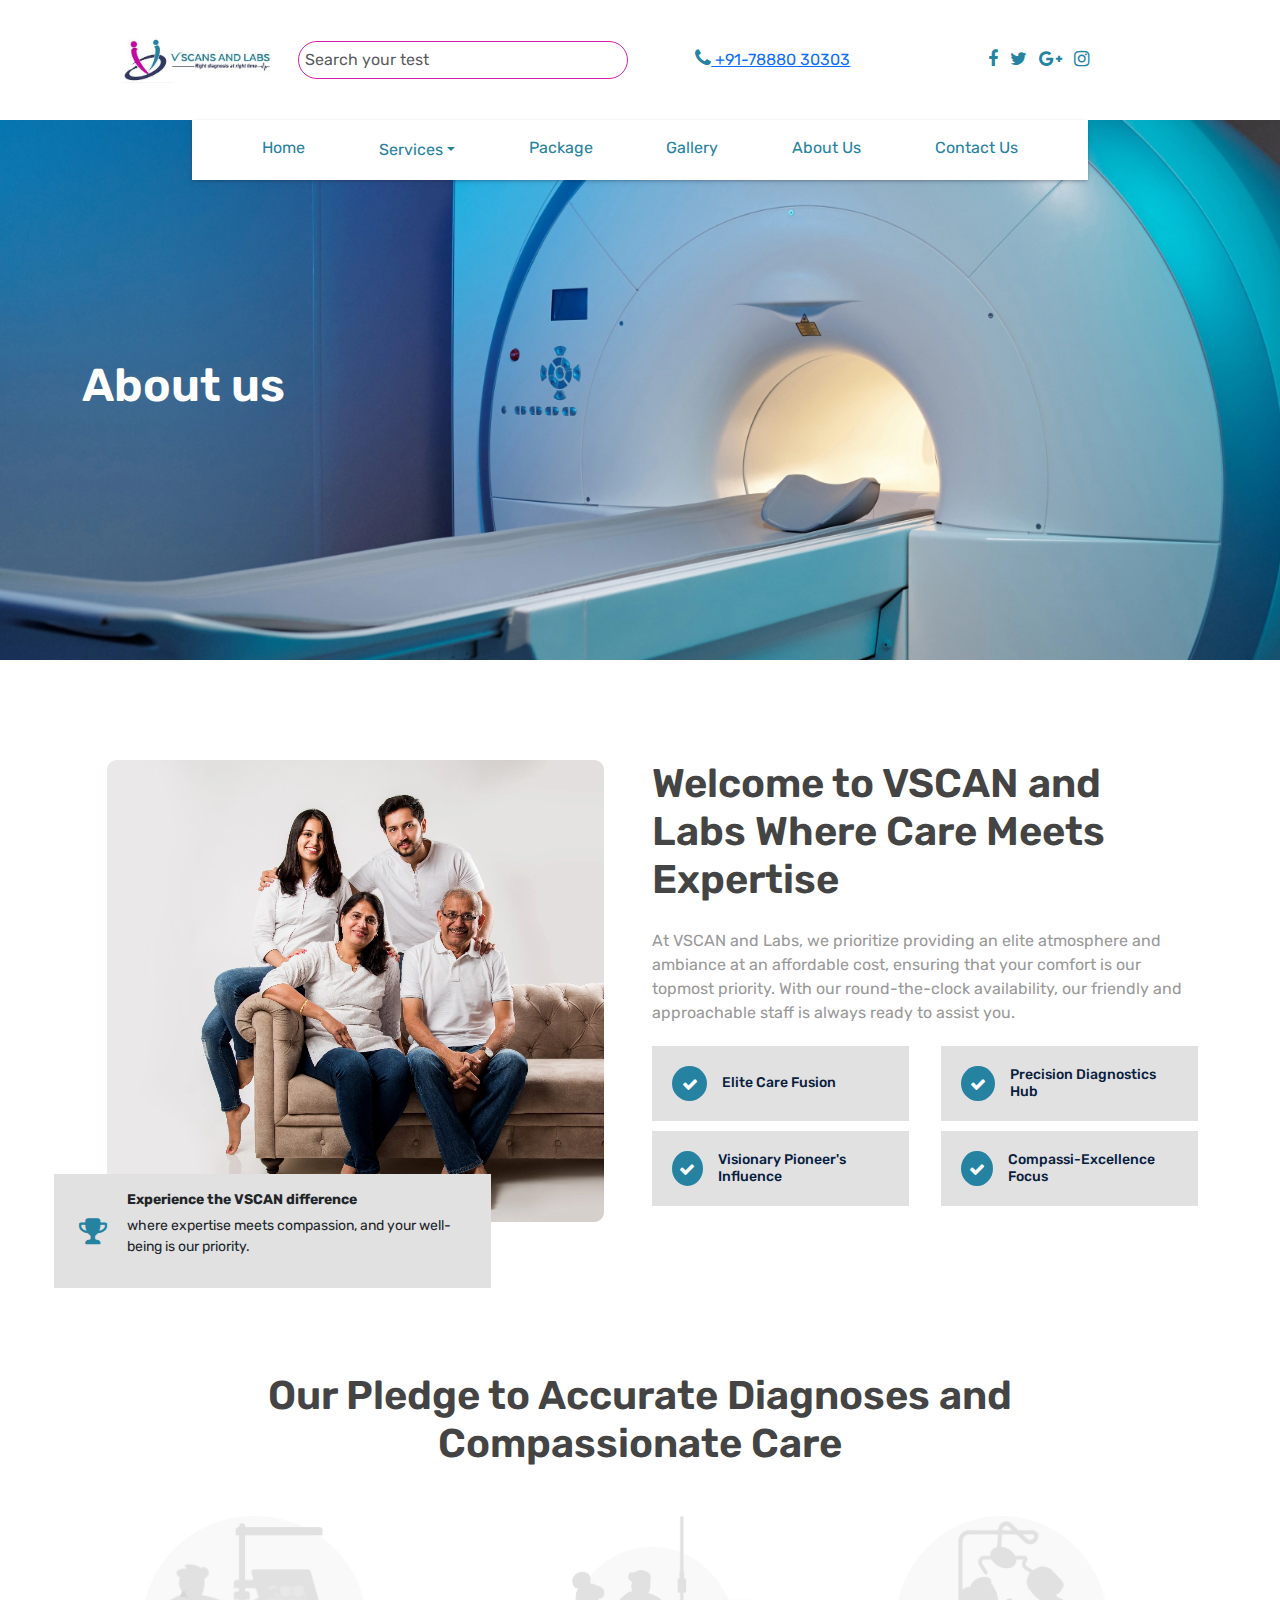
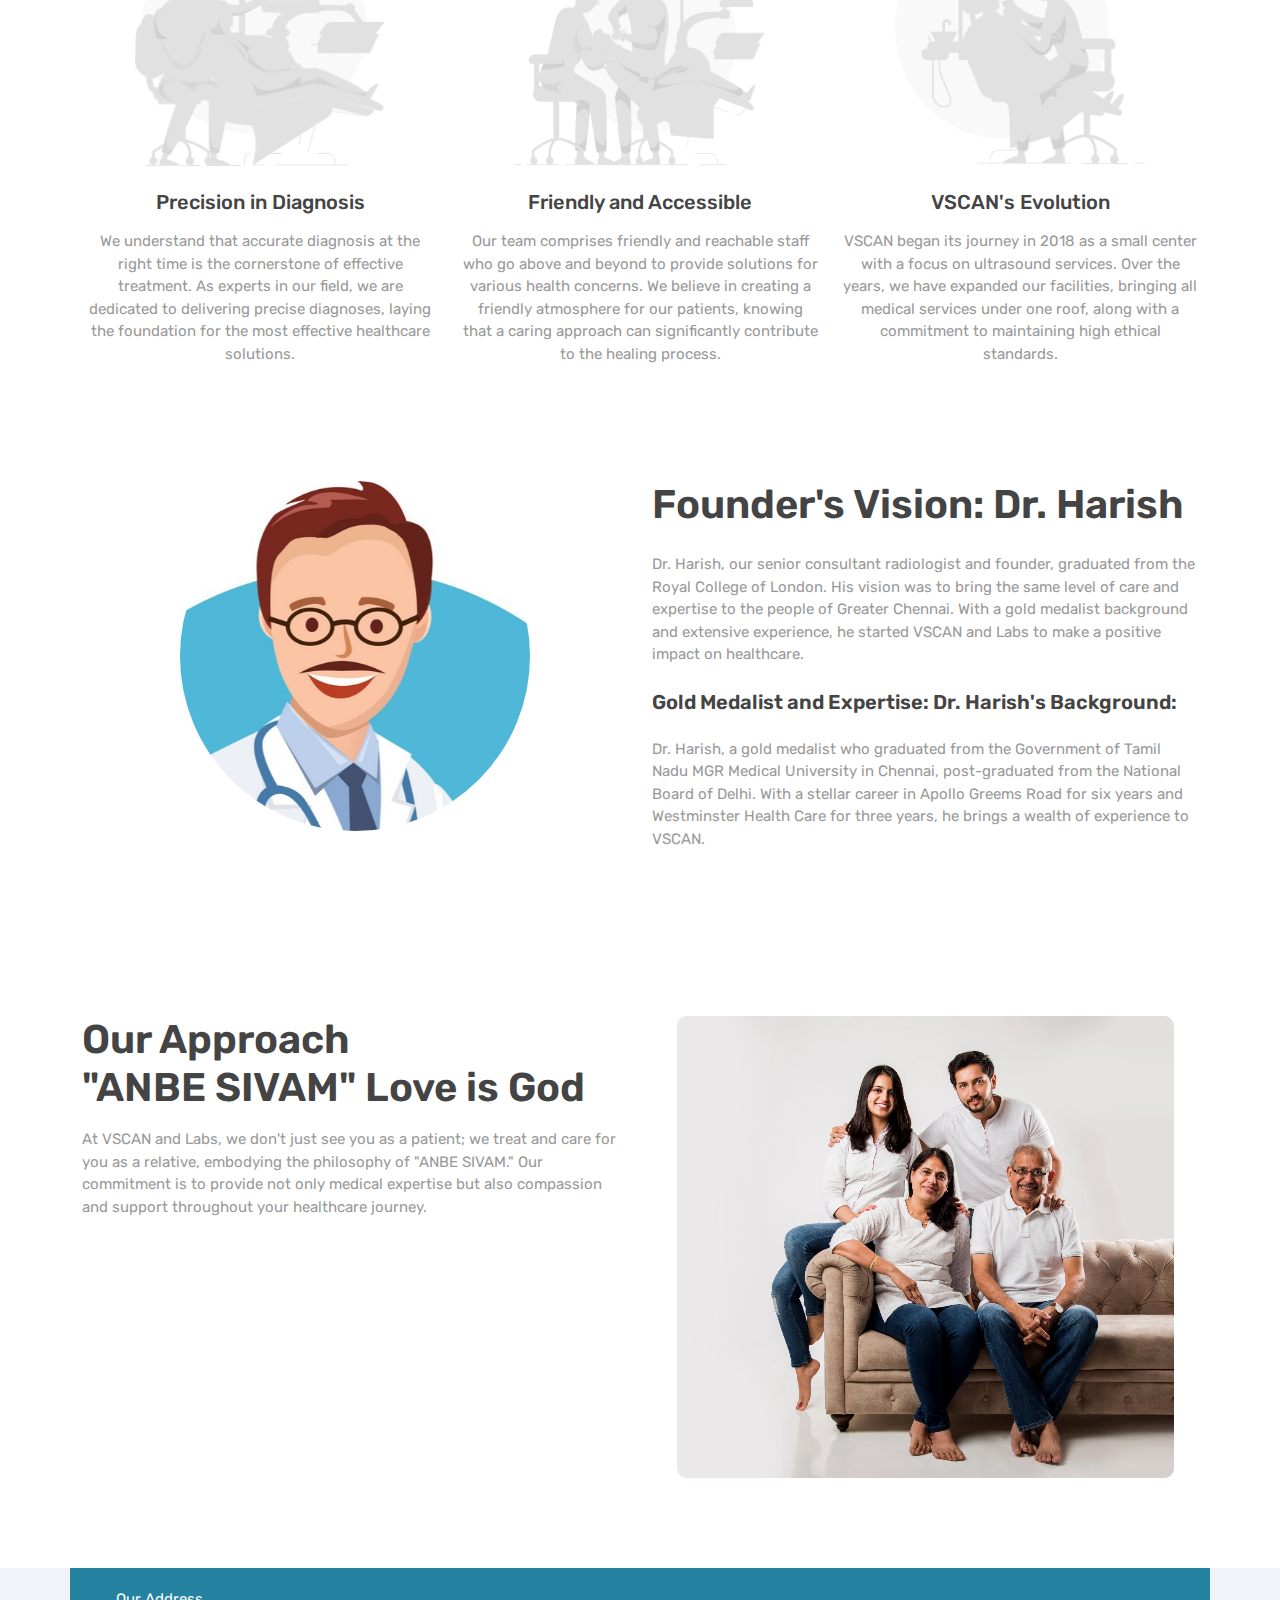
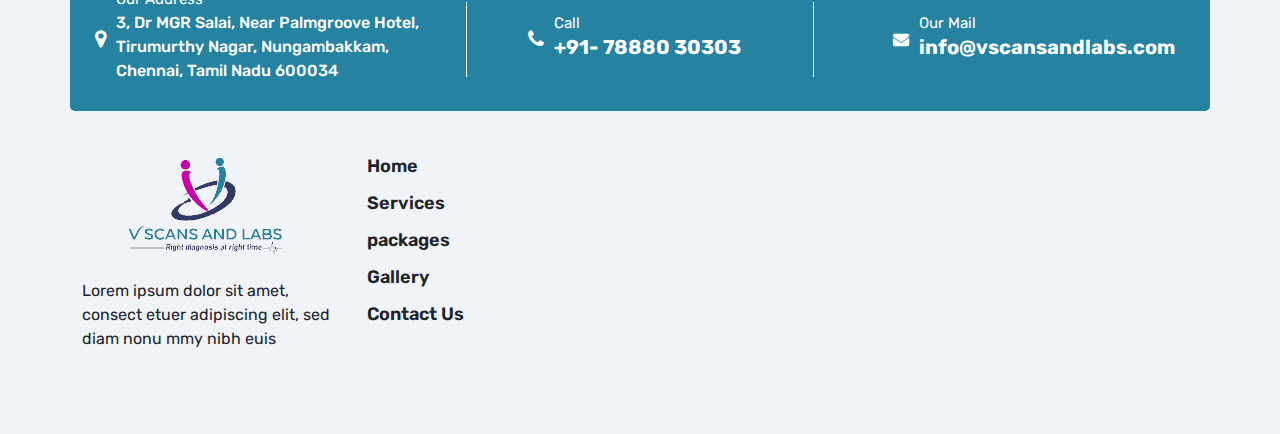
==== about_us.html @ 558c5fda "header and footer in index.html , aboutus.html ." ====
<!DOCTYPE html>
<html lang="en">
<head>
    <meta charset="UTF-8">
    <meta name="viewport" content="width=device-width, initial-scale=1.0">
    <title>About us</title>
    <link rel="icon" type="image/x-icon" href="./Images/tab_icon.png">
    <!-- bootstrap link -->
   <link href="https://cdn.jsdelivr.net/npm/bootstrap@5.3.1/dist/css/bootstrap.min.css" rel="stylesheet">
   <script src="https://cdn.jsdelivr.net/npm/bootstrap@5.3.1/dist/js/bootstrap.bundle.min.js"></script>
   <link rel="preconnect" href="https://fonts.googleapis.com">
   <link rel="preconnect" href="https://fonts.gstatic.com" crossorigin>
   <link href="https://fonts.googleapis.com/css2?family=Rubik&display=swap" rel="stylesheet">
    <!-- bootstrap link -->
    <!-- css link -->
    <link rel="stylesheet" href="style.css">
    <script src="script.js"></script>
    <!-- css link -->
    <!-- fa fa icon -->
    <link rel="stylesheet" href="https://cdnjs.cloudflare.com/ajax/libs/font-awesome/4.7.0/css/font-awesome.min.css">
    <!-- fa fa icon -->
</head>
<body>

<!-- header section -->
<section class="navsec">
        <header class="header1">
            <div class="container-fluid topheader">
                <div class="row align-items-center">
                    <div class="col-12 col-md-2 text-center text-md-left">
                        <a href="#"><img src="Images/logo.jpg" class="img-fluid" alt="Logo"></a>
                    </div>
                    <div class="col-12 col-md-4 text-center my-2 my-md-0">
                        <input type="search" placeholder="Search your test" class="form-control">
                    </div>
                    <div class="col-12 col-md-3 text-center text-md-right">
                        <a href="tel:+917888030303" class="d-block d-md-inline-block"><i class="fa fa-phone"
                                aria-hidden="true"></i> +91-78880 30303</a>
                    </div>
                    <div class="col-12 col-md-3 text-center text-md-right">
                        <ul class="social-icons list-inline my-2 my-md-0">
                            <li class="list-inline-item"><a href="#"><i class="fa fa-facebook"
                                        aria-hidden="true"></i></a></li>
                            <li class="list-inline-item"><a href="#"><i class="fa fa-twitter"
                                        aria-hidden="true"></i></a></li>
                            <li class="list-inline-item"><a href="#"><i class="fa fa-google-plus"
                                        aria-hidden="true"></i></a></li>
                            <li class="list-inline-item"><a href="#"><i class="fa fa-instagram"
                                        aria-hidden="true"></i></a></li>
                        </ul>
                    </div>
                </div>
            </div>
        </header>
        <nav class="navbar navbar-expand-md navbar-light">
            <div class="container-fluid">
                <a class="navbar-brand headerlogo" href="#">
                    <img src="Images/logo.jpg" class="img-fluid" alt="logo">
                </a>
                <button class="navbar-toggler" type="button" data-bs-toggle="collapse" data-bs-target="#navbarNav"
                    aria-controls="navbarNav" aria-expanded="false" aria-label="Toggle navigation">
                    <span class="navbar-toggler-icon"></span>
                </button>
                <div class="collapse navbar-collapse" id="navbarNav">
                    <ul class="navbar-nav mx-auto gap-2">
                        <li class="nav-item rounded">
                            <a class="nav-link active" aria-current="page" href="./index.html">Home</a>
                        </li>
                        <div class="nav-item dropdown">
                            <button class="dropbtn nav-link dropdown-toggle">Services</button>
                            <div class="dropdown-content">
                                <div class="row">
                                    <div class="col-md-6 col-sm-12">
                                        <a href="#">Link 1</a>
                                        <a href="#">Link 2</a>
                                        <a href="#">Link 3</a>
                                        <a href="#">Link 1</a>
                                        <a href="#">Link 2</a>
                                        <a href="#">Link 3</a>
                                    </div>
                                    <div class="col-md-6 col-sm-12">
                                        <a href="#">Link 1</a>
                                        <a href="#">Link 2</a>
                                        <a href="#">Link 3</a>
                                        <a href="#">Link 1</a>
                                        <a href="#">Link 2</a>
                                        <a href="#">Link 3</a>
                                    </div>
                                </div>
                            </div>
                        </div>
                        
                        <li class="nav-item rounded">
                            <a class="nav-link" href="#">Package</a>
                        </li>
                        <li class="nav-item rounded">
                            <a class="nav-link" href="#">Gallery</a>
                        </li>
                        <li class="nav-item rounded">
                            <a class="nav-link" href="#">About Us</a>
                        </li>
                        <li class="nav-item rounded">
                            <a class="nav-link" href="#">Contact Us</a>
                        </li>
                    </ul>
                </div>
            </div>
        </nav>
    </section>
<!-- header section -->

    <!-- banner -->
    <div class="about-us-banner">
        <div class="container">
            <div class="row">
                <div class="col-lg-12 col-sm-12 col-xs-12">
                    <h2 class="about-us-banner-description"> About us </h2>
                </div>
            </div>
        </div>

    </div>
    <!-- Banner --> 

<!----------------------------------section 1 ----------------------------------------->
    <div class="container padding-top-bottom-sec-100">
        <div class="row">
            <div class="col-lg-6 col-md-12 col-sm-12 col-xs-12">
                <div class="experience_sec">
                    <img src="./Images/indian-family-497px.png" alt="" class="img-fluid">
                    <div class="experience_card">
                        <i class="fa fa-trophy" aria-hidden="true"></i>
                        <div>
                            <p><b>Experience the VSCAN difference</b></p>
                            <p>where expertise meets compassion, and your well-being is our priority.</p>
                        </div>
                    </div>
                </div>
            </div>
            <div class="col-lg-6 col-md-12 col-sm-12 col-xs-12">
                <div class="about-us-sec-1-des">
                    <h2>Welcome to VSCAN and Labs Where Care Meets Expertise</h2>
                    <p class="">At VSCAN and Labs, we prioritize providing an elite atmosphere and ambiance at an affordable cost, ensuring that your comfort is our topmost priority. With our round-the-clock availability, our friendly and approachable staff is always ready to assist you.</p>

                </div>
                <div class="about-us-sec-2-des">
                    <div class="grey-box">
                        <i class="fa fa-check" aria-hidden="true"></i>
                        <h5>Elite Care Fusion</h5>
                    </div>
                    <div class="grey-box">
                        <i class="fa fa-check" aria-hidden="true"></i>
                        <h5>Precision Diagnostics Hub</h5>
                    </div>
                    <div class="grey-box">
                        <i class="fa fa-check" aria-hidden="true"></i>
                        <h5>Visionary Pioneer's Influence</h5>
                    </div>
                    <div class="grey-box">
                        <i class="fa fa-check" aria-hidden="true"></i>
                        <h5>Compassi-Excellence Focus</h5>
                    </div>
                </div>
            </div>
        </div>
    </div>
<!----------------------------------section 1 ----------------------------------->

<!--------------------------------- section 2 ---------------------------------------------->
    <section class="">
        <div class="container">
            <div class="row">
                <div class="col-lg-12 col-md-12 col-sm-12 col-xs-12">
                    <h2 class="text-center font-size-40">
                        Our Pledge to Accurate Diagnoses and <br>Compassionate Care
                    </h2>
                </div>
                <div class="col-lg-4 col-md-4 col-sm-12 col-xs-12 about-us-sec-2-row-2">
                    <div class="about-us-sec-2-card">
                        <img src="./Images/about-us-section-2-image-1.jpg" alt="">
                        <h4 class="mt-4">Precision in Diagnosis</h4>
                        <p class="mt-3">We understand that accurate diagnosis at the right time is the cornerstone of effective
                        treatment. As experts in our field, we are dedicated to delivering precise diagnoses, 
                        laying the foundation for the most effective healthcare solutions.</p>
                    </div>
                </div>

                    <div class="col-lg-4 col-md-4 col-sm-12 col-xs-12 about-us-sec-2-row-2">
                    <div class="about-us-sec-2-card">
                        <img src="./Images/about-us-section-2-image-2.jpg" alt="">
                        <h4 class="mt-4">Friendly and Accessible</h4>
                        <p class="mt-3">Our team comprises friendly and reachable staff who go above and beyond 
                            to provide solutions for various health concerns. We believe in creating a friendly
                            atmosphere for our patients, knowing that a caring approach can significantly 
                            contribute to the healing process.</p>
                    </div>
                    </div>
                    <div class="col-lg-4 col-md-4 col-sm-12 col-xs-12 about-us-sec-2-row-2">
                    <div class="about-us-sec-2-card">
                        <img src="./Images/about-us-section-2-image-3.jpg" alt="">
                        <h4 class="mt-4">VSCAN's Evolution</h4>
                        <p class="mt-3">VSCAN began its journey in 2018 as a small center with a focus on 
                            ultrasound services. Over the years, we have expanded our facilities, bringing all
                            medical services under one roof, along with a commitment to maintaining high ethical
                            standards.</p>
                    </div>
                    </div>


            </div>
            
        </div>
    </section>
<!--------------------------------- section 2 ----------------------------------->

<!----------------------------------section 3 ----------------------------------->
<section class="padding-top-bottom-sec-100">
    <div class="container">
        <div class="row">
            <div class="col-lg-6 col-md-6 col-sm-6 col-xs-12">
                <div class="about-us-sec-3-row-1">
                    <img src="./Images/harish-sir-photo.jpg" alt="">
                </div>
            </div>

            <div class="col-lg-6 col-md-6 col-sm-6 col-xs-12">
                <div class="about-us-sec-3-row-2">
                    <h2>Founder's Vision: Dr. Harish</h2>
                    <p class="mt-4">Dr. Harish, our senior consultant radiologist and founder, graduated from the Royal College
                        of London. His vision was to bring the same level of care and expertise to the people of
                        Greater Chennai. With a gold medalist background and extensive experience, he started 
                        VSCAN and Labs to make a positive impact on healthcare.</p>
                    <h4 class="mt-4">Gold Medalist and Expertise: Dr. Harish's Background:</h4>
                    <p class="mt-4">Dr. Harish, a gold medalist who graduated from the Government of Tamil Nadu MGR Medical 
                        University in Chennai, post-graduated from the National Board of Delhi. With a stellar 
                        career in Apollo Greems Road for six years and Westminster Health Care for three years,
                        he brings a wealth of experience to VSCAN.</p>
                </div>
            </div>
        </div>
    </div>
</section>

<!---------------------------------- section 3---------------------------------- -->


<!---------------------------------- section 4---------------------------------- -->
<section class="padding-top-bottom-sec">
    <div class="container">
        <div class="row">
            <div class="col-lg-6 col-md-6 col-sm-6 col-xs-12">
                <div class="about-us-sec-4-row-1">
                    <h2>Our Approach <br>"ANBE SIVAM" Love is God</h2>
                    <p class="mt-3">At VSCAN and Labs, we don't just see you as a patient; we treat and care for you as a 
                        relative, embodying the philosophy of "ANBE SIVAM." Our commitment is to provide not 
                        only medical expertise but also compassion and support throughout your healthcare journey.</p>
                </div>
            </div>
            <div class="col-lg-6 col-md-6 col-sm-6 col-xs-12">
                <img src="./Images/indian-family-497px.png" alt="" class="rounded mx-auto d-block">
            </div>
        </div>
    </div>
</section>
<!---------------------------------- section 4------------------------------------>


<!---------------------------------- footer ------------------------------------>
<!-- <?php include('footer.php');?> -->
<section class="address-panel-section">
    <div class="container address-panel-row">

      <div class="row address-row">
        <div class="col-lg-4 col-sm-4 col-xs-12">
          <div class="address-panel">
          <i class="fa fa-map-marker" aria-hidden="true"></i>
            <div class="adddress">
            <p class="mb-0">Our Address</p>
            <h4>3, Dr MGR Salai, Near Palmgroove Hotel, Tirumurthy Nagar, Nungambakkam, Chennai, Tamil Nadu 600034</h4>
          </div>
          </div>
        </div>

        <div class="col-lg-4 col-sm-4 col-xs-12">
          <div class="call-panel">
            <i class="fa fa-phone" aria-hidden="true"></i>
            <div class="adddress">
            <p class="mb-0">Call</p>
            <h4>+91- 78880 30303</h4>
          </div>
          </div>
        </div>

        <div class="col-lg-4 col-sm-4 col-xs-12">
          <div class="mail-panel">
            <i class="fa fa-envelope" aria-hidden="true"></i>
            <div class="adddress">
            <p class="mb-0">Our Mail</p>
            <h4>info@vscansandlabs.com</h4>
          </div>
          </div>
        </div>
      </div>
    </div>

      <div class="container">
      <div class="row mt-3">

        <div class="col-lg-3 col-sm-12 col-xs-12">
          <div class="footer-col-1">
            <img src="./Images/vscans_logo_png.png" alt="" class="img-fluid" >
            <p class="text-left">Lorem ipsum dolor sit amet, <br>consect etuer adipiscing elit, sed<br>diam nonu mmy nibh euis</p>
          </div>
        </div>

        <div class="col-lg-3 col-sm-12 col-xs-12 mt-3">
            <ul class="footer-col-2">
              <a href=""><li>Home</li></a>
              <a href=""><li>Services</li></a>
              <a href=""><li>packages</li></a>
              <a href=""><li>Gallery</li></a>
              <a href=""><li>Contact Us</li></a>
            </ul>
        </div>

        <div class="col-lg-6 col-sm-12 col-xs-12">
          <div clas="footer-col-3">
            <iframe src="https://www.google.com/maps/embed?pb=!1m18!1m12!1m3!1d3886.7301896087247!2d80.24600841147834!3d13.05283851303714!2m3!1f0!2f0!3f0!3m2!1i1024!2i768!4f13.1!3m3!1m2!1s0x3a52674d5df2d857%3A0x407c10c153966889!2sV%20SCANS%20AND%20LABS!5e0!3m2!1sen!2sin!4v1710349713623!5m2!1sen!2sin" 
              style="border:0;" allowfullscreen="" loading="lazy" referrerpolicy="no-referrer-when-downgrade">
            </iframe>
          </div>
        </div>

      </div>
    </div>
  </section>
<!---------------------------------- footer ------------------------------------>





</body>
</html>
---- style.css ----
@import url(https://fonts.googleapis.com/css2?family=Rubik&display=swap);

* {
    font-family: 'Rubik', sans-serif;
}
.font-size-40{
    font-size: 40px;
    color: #444444;
    font-weight: 600;
}
.blue-color{
    color: #2582A1;
}

.ptag-grey-color{
    color:#444444;
        font-size: 16px;
        font-weight: 300;
}
.padding-top-bottom-sec-20{ 
    padding-top: 10px;
    padding-bottom:10px;
}

.padding-top-bottom-sec{ 
    /* padding-top: 40px; */
    padding-bottom: 40px;
}
.padding-top-bottom-color-sec{ 
    padding-top: 100px !important;
    padding-bottom: 200px !important;
    background-color: #2582A1 !important;
}

.padding-top-bottom-sec-100{ 
    padding-top: 100px !important;
    padding-bottom:150px !important;
}


.margin-top-minus-50{
    margin-top: -100px !important;
}
.hp-sp_sec_inner {
    position: relative;
    min-height: 350px;
    margin: 20px 0px;
}
.hp-sp_sec_inner img{
    width: 100%;
}

.hp-sp_sec_content{
    padding: 20px;
    background-color: white;
}

.hp-sp_sec_content h5{
    font-size: 20px;
    font-weight: 800;
}

.hp-sp_sec_content a{
    color : black;
    text-decoration: none;
}

#slider .carousel-caption {
    left: 10%;
    right: 10%;
    top: 50%;
    transform: translateY(-50%);
    text-align: left;
}

#slider .carousel-caption h1 {
    font-size: 2.5rem;
    font-weight: bold;
    color: #2582A1;
}

#slider .carousel-caption p {
    font-size: 1.2rem;
    color: #333;
    margin-bottom: 1rem;
}

#slider .carousel-caption .btn-primary {
    background-color: #2582A1;
    border-color: #2582A1;
}

#slider .carousel-caption .btn-secondary {
    background-color: #D020B0;
    border-color: #D020B0;
}

.carousel-control-prev,.carousel-control-next{
    display: none;
}
@media only screen and (max-width:768px) {
    nav{
        width: 100%;
    }
    .topheader{
        display: none;
    }
    .header1{
        display: none;
    }
    .headerlogo{
        display: block;
    }
    nav{
        left: 0;
    }
        .carousel-item{
        margin-top: 92px;
    }
}


.banner {
    background-image: url('./Images/banner-1.png'); /* Replace 'your-banner-image.jpg' with your actual image file */
    background-size: cover;
    background-position: center;
    height: 300px; /* Adjust the height as needed */
    display: flex;
    align-items: center;
    justify-content: center;
    text-align: center;
    /* color: #fff; */
}





/* .accordion-container {
    width: 80%;
    max-width: 600px;
} */

.accordion-item {
    background-color: #FFFFFF; /* White background for items */
    border: 1px solid #E0E0E0; /* Light border */
    border-radius: 8px;
    margin-bottom: 10px;
    box-shadow: 0 2px 5px rgba(0,0,0,0.1); /* Softer shadow */
}

.accordion-header {
    background-color: #F7F7F7; /* Soft purple */
    color: #444444; /* White text */
    padding: 15px;
    font-size: 18px;
    border: none;
    width: 100%;
    text-align: left;
    cursor: pointer;
    outline: none;
    display: flex;
    justify-content: space-between;
    align-items: center;
    border-radius: 8px 8px 0 0;
    /* transition: background-color 0.3s ease; */
}


.accordion-content {
    background-color: #FAFAFA; /* Very light grey for content */
    overflow: hidden;
    padding: 0 15px;
    max-height: 0;
    transition: max-height 0.3s ease;
}

.accordion-content p {
    margin: 15px 0;
    line-height: 1.5;
}

.icon {
    transition: transform 0.3s ease;
}

.active .icon {
    transform: rotate(45deg);
}

.sec-row{
    background-color: #F0F4F9;
}

.doctor-card {
    box-shadow: 0 4px 8px 0 rgba(0, 0, 0, 0.2);
    border-radius: 5px;
    text-align: center;
    margin: 10px auto;
    width: 100%;
    overflow: hidden;
    display: flex;
    flex-direction: column;
    justify-content: space-between; /* Adjust the content inside flex container */
    flex: 1; /* Flex grow to fill the space */
    min-height: 350px; /* Example min-height, adjust as needed */
  }
  
  .doctor-image {
    width: 100%;
    height: auto;
    border-top-left-radius: 5px;
    border-top-right-radius: 5px;
  }
  
  .doctor-info {
    padding: 16px;
  }
  
  .doctor-name {
    margin-top: 0;
    color: #333;
    font-size: 20px;
    font-weight: 800;
  }
  
  .doctor-role {
    color: #666;
    font-size: 0.875rem;
  }
  
.card-1-boxshadow{
    box-shadow: rgba(0,0,0,0.1);
}

.client-testimonials-section-content h4{
    font-size: 18px;
    color: #2582A1;
}

.client-testimonials-section-content h2{
    font-size: 40px;
    color:#091D3E;
}

.client-testimonal-card{
    box-shadow: rgba(0, 0, 0, 0.25) 0px 14px 28px, rgba(0, 0, 0, 0.22) 0px 10px 10px;
    border-radius: 5px;
    padding: 10px;
}
.card-img-content{
    display: flex;
    align-items: center;
    justify-content: space-around;
    min-height: 200px;
}
.card-img-content img{
    width:100px;
}
.card-des{
    font-size: 16px;
    color: #091D3E;
    width: 90%;
    margin: auto;
}

.testimonal_person_name{
    color: #222222;
    font-size: 16px;
    font-weight: bold;
    margin-bottom: 0px;
}

.fa-quote-left{
    font-size: 40px !important;
    color: #2582A1;
}

.fa-arrow-right{
    font-size: 20px !important;
    color:black;
}
.fa-map-marker{
    font-size: 20px !important;
    color:white;
}
.fa-phone{
    font-size: 20px !important;
    color: white;
}

.fa-envelope{
    font-size: 20px;
    color: white;
}
.address-row{
    align-items: center;
}
.address-panel-section{
    margin-top: 50px;
    /* max-height: 500px; */
    background-color: #F0F4F9;
}

.address-panel-row{
    width: 90%;
    margin: 0 auto;
    background-color: #2582A1;
    padding: 10px 25px;
    border-radius: 0px 0px 5px 5px;
}

.address-panel{
    display: flex;
    align-items: center;
    justify-content: space-around;
}
.adddress{
margin: 10px;
}
.address-panel p{
    color:white;
    font-size: 15px;
}
.address-panel h4{
    color:white;
    font-size: 16px;
    line-height: 24px;
}

.call-panel{
    display: flex;
    align-items: center;
    justify-content: center;
    border-right: 1px solid white;
    border-left: 1px solid white;
}
.call-panel p{
    color:white;
    font-size: 15px;
}
.call-panel h4{
    color:white;
    font-size: 20px;
    font-weight: bold;
}


.mail-panel{
    display: flex;
    align-items: center;
    justify-content:right;
}
.mail-panel p{
    color:white;
    font-size: 15px;
}
.mail-panel h4{
    color:white;
    font-size: 20px;
    font-weight: bold;
}

.footer-col-1{
    text-align: left;
}

.footer-col-2{
    padding-left: 0px !important;
}

.footer-col-2 li{
    list-style: none;
    margin-top: 10px;
    margin-bottom:10px ;
    font-size: 18px;
    font-weight: 600;
    color: #1F242C;
}

.footer-col-2 a{
    text-decoration: none;
}

.footer-col-3{
    align-items: center;
    justify-content: left;
}
iframe{
    width: 100%;
    height: 300px;
}




/* about us style */
.about-us-banner {
    background-image: url('./Images/big-banner.jpg');
    background-size: cover;
    background-position: center;
    width: 100%;
    height: 60vh;
    display: flex;
    align-items: center;
    justify-content: center;
    text-align: center;
    /* color: #fff; */
}

.about-us-banner-description{
    text-align: left;
    font-size: 46px;
    color: #FFFFFF;
    font-weight: 600;
}

.about-us-sec-1-des h2{
    font-size: 40px;
    color:#444444;
    font-weight: 600;

}

.about-us-sec-1-des p{
    margin-top:25px;
    font-size: 16px;
    color:#999999;
}
.about-us-sec-2-des{
    display: flex;
    align-items: center;
    justify-content: space-between;
    flex-wrap: wrap;
}
.experience_sec{
    position: relative;
    display: flex;
    justify-content: center;
}
.experience_card{
    position: absolute;
    background-color: #E1E1E1;
    padding: 15px 25px;
    display: flex;
    justify-content: space-between;
    align-items: center;
    width: 80%;
    bottom: -66px;
    left: -28px;
}
.experience_card p:nth-child(1){
    margin-bottom: 5px;
}
.experience_card p{
    font-size: 14px;
}
.experience_card i{
    color: #2582A1;
    font-size: 30px;
    margin-right: 20px;
}
.grey-box{
    width: 47%;
   display: flex;
   align-items: center;
    padding: 20px;
    background-color: #E1E1E1;
    margin: 5px 0px;
    /* border-radius: 10px; */
}
.grey-box i{
    display: flex;
    justify-content: center;
    align-items: center;
    width: 35px;
    height: 35px;
    color: white;
    font-weight: 100;
    background-color: #2582A1;
    border-radius:50%;
    margin-right: 15px;
}

.grey-box h5{
    color:#091D3E;
    font-size: 14px;
    margin-bottom: 0px;
}

.about-us-sec-2-row-2{
    margin-top: 40px;
}

.about-us-sec-2-card{
    text-align: center;
}

.about-us-sec-2-card h4{
    color: #444444;
    font-size: 20px;
    font-weight: 500;
}

.about-us-sec-2-card p{
    color:#999999;
    font-size: 15px;
}

.about-us-sec-2-card img{
    width: 250px;
    height: 250px;
}

.about-us-sec-3-row-1 img{
    display: flex;
    width: 350px;
    height: 350px;
    border-radius: 50%;
    margin: 0 auto;
}

.about-us-sec-3-row-2 h2{
    font-size: 40px;
    color:#444444;
    font-weight: 600;
}

.about-us-sec-3-row-2 p {
    color:#999999;
    font-size: 15px;
}

.about-us-sec-3-row-2 h4 {
    color: #444444;
    font-size: 20px;
    font-weight: 600;
}
.about-us-sec-4-row-1{
    margin: 0;
}
.about-us-sec-4-row-1 h2{
    text-align: left;
    color:#444444;
    font-size: 40px;
    font-weight: 600;
}

.about-us-sec-4-row-1 p {
    color:#999999;
    font-size: 15px;
}
/* about us style */

/* contact us style */
/* .contact-us-banner{
    background: rgb(2,0,36);
    background: linear-gradient(90deg, rgba(2,0,36,1) 0%, rgba(184,1,189,0.96) 57%, rgba(0,212,255,1) 100%);
    width: 100%;
    height: 420px;
} */
/* .contact-us-banner-description{
    text-align: center;
}
.contact-us-banner-description h2 {
    font-size: 40px;
    color:#FFFFFF;

}

.contact-us-banner-description p {
    font-size:18px;
    color:#FFFFFF;

} */

.contact-us-form-group label{
    font-size: 17px;
    text-align: left;
    color:#1E2022;
}

.btn {
    color: var(--bs-btn-hover-color);
    border-color: #D020B0;
    background-color: #D020B0;
    padding: 15px 50px;
    border-radius: 0px;
}
.btn:hover {
    color: var(--bs-btn-hover-color);
    border-color: #D020B0;
    background-color: #D020B0;
    padding: 15px 50px;
}
/* contact us style */


@media only screen and (max-width:768px) { 
    .address-panel h4 {
        font-size: 15px;
        font-weight: 500;
    }

    .call-panel h4{
        font-size: 15px;
        font-weight: 500;
    }
    .mail-panel h4{
        font-size: 15px;
        font-weight: 500;
    }
}
@media only screen and (max-width:868px) {
    .grey-box{
        width: 49%;
    }
    .about-us-sec-1-des h2{
        margin-top: 12px;
    }
    .experience_sec{
        margin-bottom: 90px;
    }
    .about-us-sec-3-row-2 h2{
        font-size: 30px;

    }
    
    .about-us-sec-3-row-2 p {
        font-size: 15px;
    }
    
    .about-us-sec-3-row-2 h4 {
        font-size: 18px;
    }
}
@media only screen and (max-width:568px) { 
    .experience_card{
        display: none;
    }
    .experience_sec{
        margin-bottom: 10px;
    }
    .grey-box{
        width: 100%;
    }
    .footer-col-1{
        text-align: center;
    }
    .footer-col-2{
        padding-left: 0px !important;
        text-align: center;
    }
    .call-panel{
        border-left: none;
        border-right: none;
        justify-content: start;
    }
    .mail-panel{
        justify-content: start;
    }
    .about-us-sec-3-row-2 h2{
        margin-top: 20px;
        font-size: 30px;

    }
    
    .about-us-sec-3-row-2 p {
        font-size: 15px;
    }
    
    .about-us-sec-3-row-2 h4 {
        font-size: 15px;
    }
}




/* header style */

.navsec {
    position: relative;
    top: 0;
}

.header1 {
    background-color: white;
    color: #2582A1;
    width: 83%;
    margin: auto;
    display: flex;
    justify-content: space-evenly;
    align-items: center;
    height: 120px;
}

.header1 a i {
    color: #2582A1 !important;
}

.header1 img {
    max-width: 100%;
    height: auto;
}

.header1 input {
    padding: 6px;
    border-radius: 50px;
    outline: none;
    border: 1px solid #D020B0;
}

.header1 .social-icons i {
    color: #2582A1;
    font-size: 18px;
}

nav {
    width: 70%;
    box-shadow: rgba(50, 50, 93, 0.25) 0px 2px 5px -1px, rgba(0, 0, 0, 0.3) 0px 1px 3px -1px;
    margin: 0 auto;
    background-color: white !important;
    position: absolute !important;
    z-index: 99;
    left: 15%;
}

nav ul {
    width: 100%;
    justify-content: space-evenly;
}

.navbar-nav .nav-item .nav-link {
    color: #2582A1;
}

#slider .carousel-caption {
    left: 10%;
    right: 10%;
    top: 50%;
    transform: translateY(-50%);
    text-align: left;
}

#slider .carousel-caption h1 {
    font-size: 2.5rem;
    font-weight: bold;
    color: #2582A1;
}

#slider .carousel-caption p {
    font-size: 1.2rem;
    color: #333;
    margin-bottom: 1rem;
}

#slider .carousel-caption .btn-primary {
    background-color: #2582A1;
    border-color: #2582A1;
}

#slider .carousel-caption .btn-secondary {
    background-color: #D020B0;
    border-color: #D020B0;
}

.headerlogo {
    display: none;
}

.headerlogo img {
    width: 215px;
}

.carousel-control-prev,
.carousel-control-next {
    display: none;
}


.dropdown .dropbtn {
font-size: 16px;    
border: none;
outline: none;
color: white;
padding: 10px;
background-color: inherit;
color: #2582A1;
}

.dropdown-content {
display: none;
position: absolute;
background-color: #f9f9f9;
width: 500px;
box-shadow: 0px 8px 16px 0px rgba(0,0,0,0.2);
z-index: 1;
}

.dropdown-content a {
float: none;
color: black;
padding: 12px 16px;
text-decoration: none;
display: block;
text-align: left;
}

.dropdown-content a:hover {
background-color: #ddd;
}

.dropdown:hover .dropdown-content {
display: block;
}

@media only screen and (max-width:768px) {
    nav {
        width: 100%;
    }

    .topheader {
        display: none;
    }

    .header1 {
        display: none;
    }

    .headerlogo {
        display: block;
    }

    nav {
        left: 0;
    }

    .carousel-item {
        margin-top: 92px;
    }
}
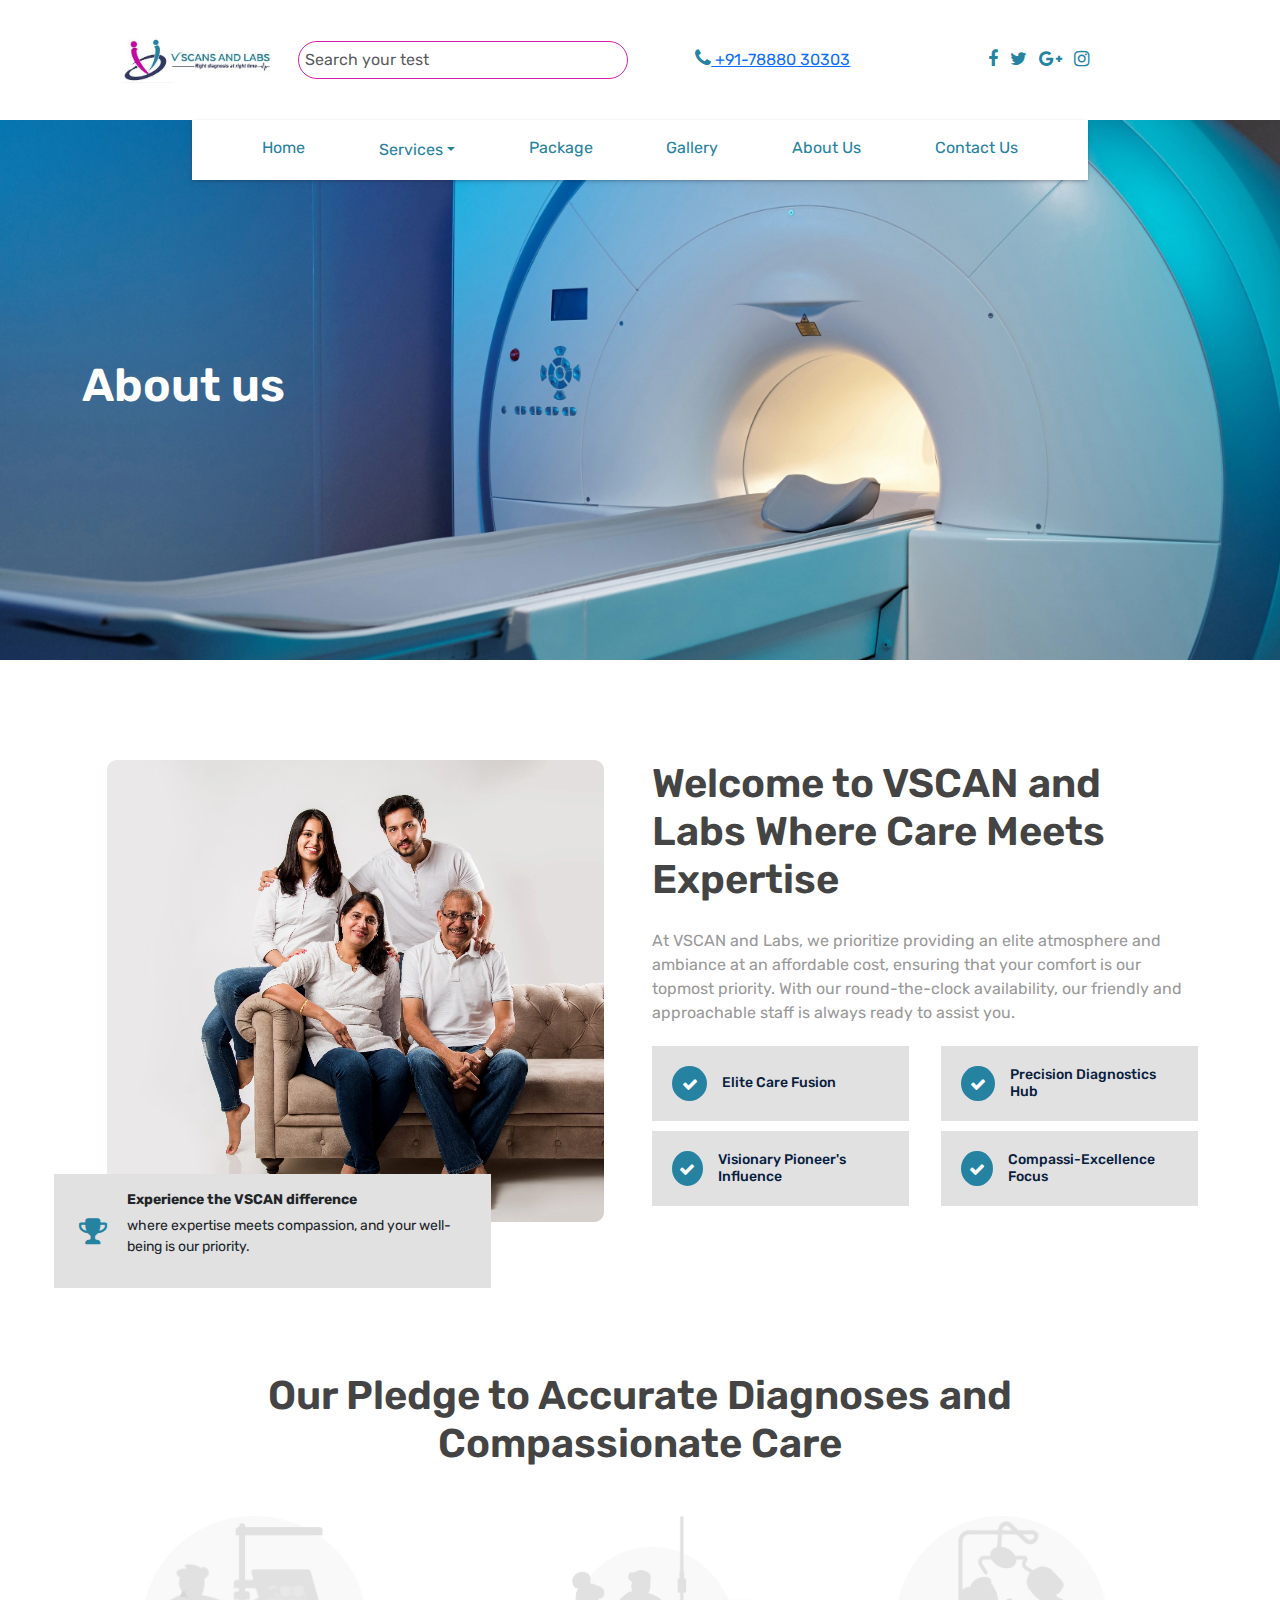
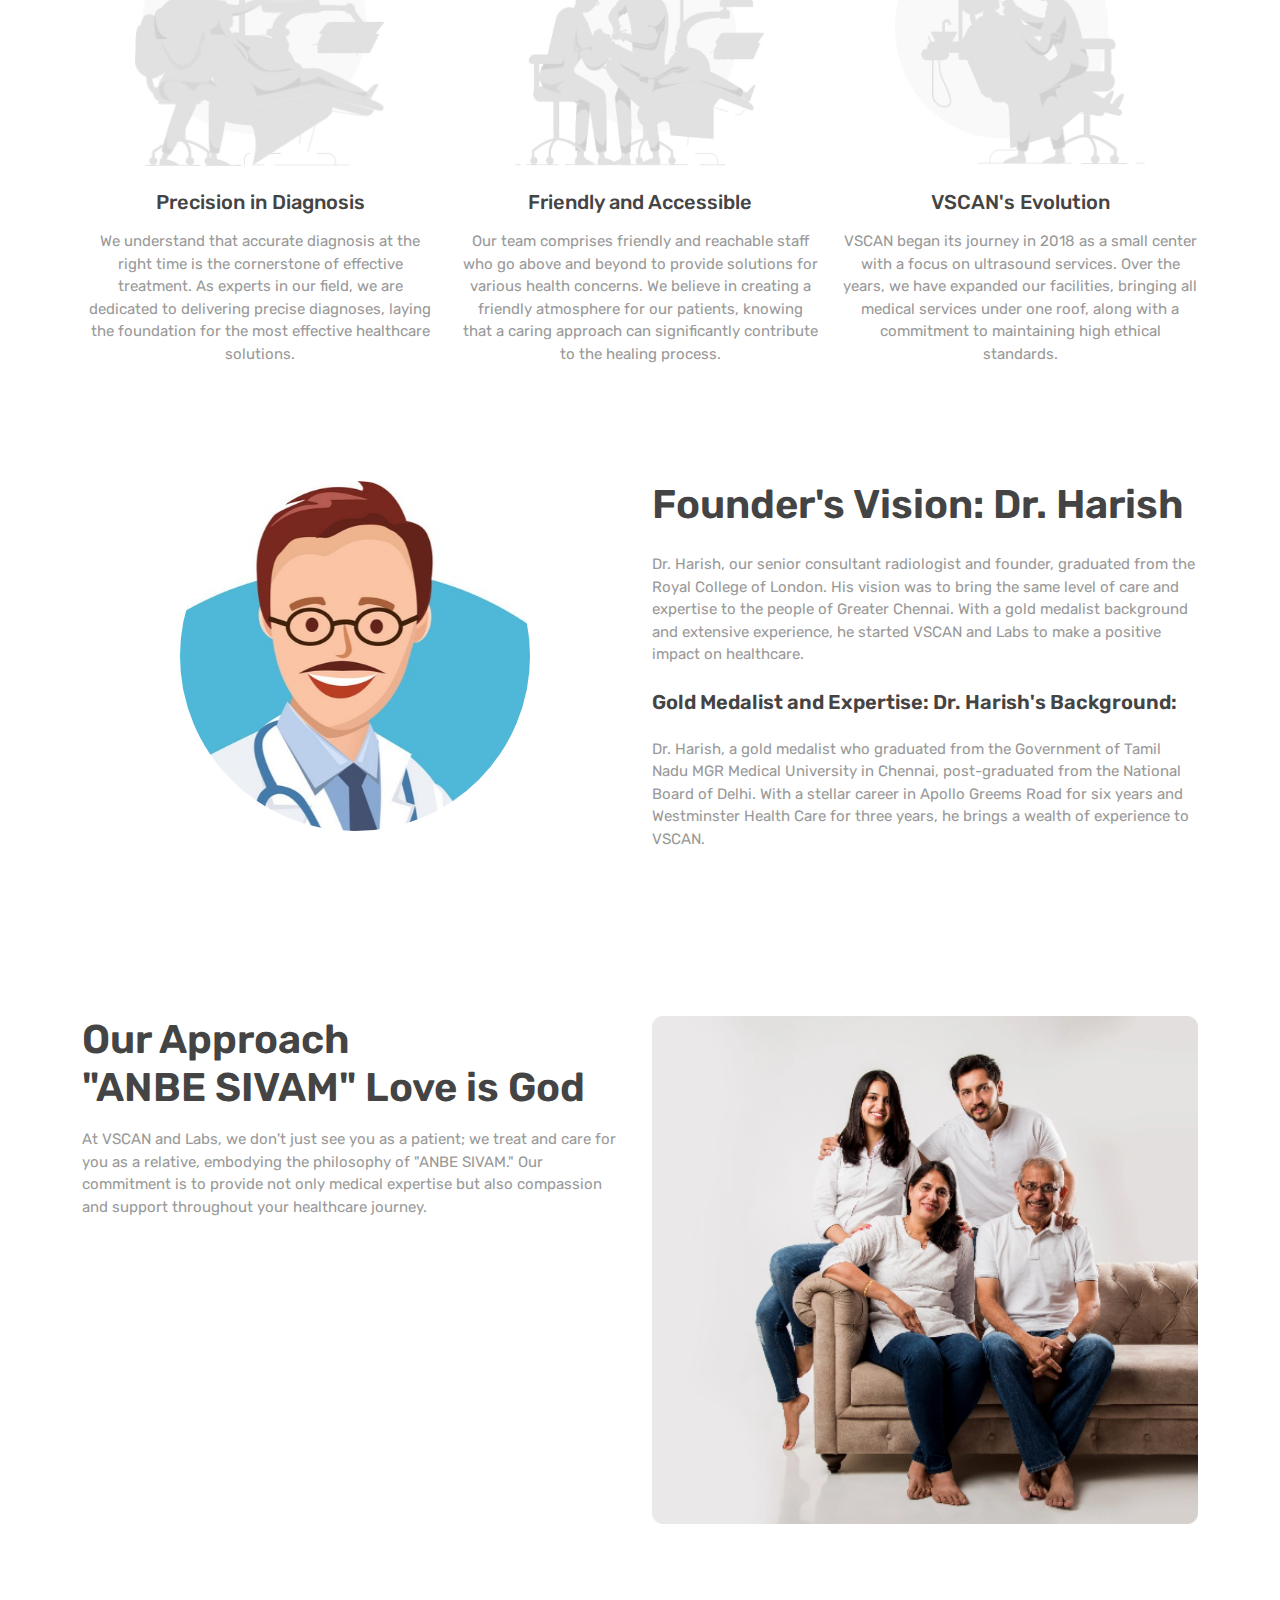
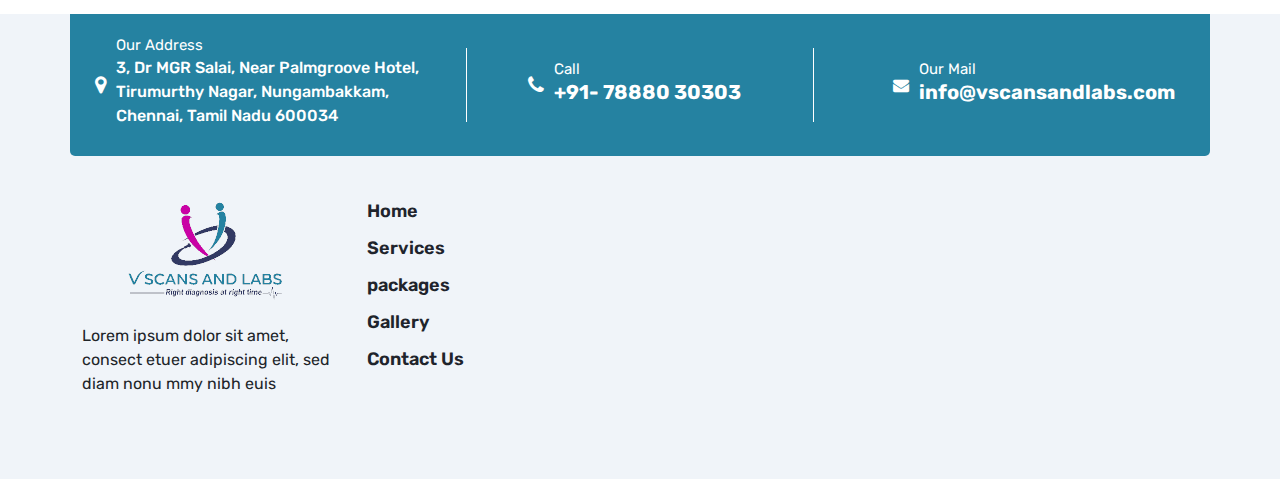
==== commit d2519fdc: "changes." ====
--- a/about_us.html
+++ b/about_us.html
@@ -24,89 +24,87 @@
 
 <!-- header section -->
 <section class="navsec">
-        <header class="header1">
-            <div class="container-fluid topheader">
-                <div class="row align-items-center">
-                    <div class="col-12 col-md-2 text-center text-md-left">
-                        <a href="#"><img src="Images/logo.jpg" class="img-fluid" alt="Logo"></a>
-                    </div>
-                    <div class="col-12 col-md-4 text-center my-2 my-md-0">
-                        <input type="search" placeholder="Search your test" class="form-control">
-                    </div>
-                    <div class="col-12 col-md-3 text-center text-md-right">
-                        <a href="tel:+917888030303" class="d-block d-md-inline-block"><i class="fa fa-phone"
-                                aria-hidden="true"></i> +91-78880 30303</a>
-                    </div>
-                    <div class="col-12 col-md-3 text-center text-md-right">
-                        <ul class="social-icons list-inline my-2 my-md-0">
-                            <li class="list-inline-item"><a href="#"><i class="fa fa-facebook"
-                                        aria-hidden="true"></i></a></li>
-                            <li class="list-inline-item"><a href="#"><i class="fa fa-twitter"
-                                        aria-hidden="true"></i></a></li>
-                            <li class="list-inline-item"><a href="#"><i class="fa fa-google-plus"
-                                        aria-hidden="true"></i></a></li>
-                            <li class="list-inline-item"><a href="#"><i class="fa fa-instagram"
-                                        aria-hidden="true"></i></a></li>
-                        </ul>
-                    </div>
-                </div>
-            </div>
-        </header>
-        <nav class="navbar navbar-expand-md navbar-light">
-            <div class="container-fluid">
-                <a class="navbar-brand headerlogo" href="#">
-                    <img src="Images/logo.jpg" class="img-fluid" alt="logo">
-                </a>
-                <button class="navbar-toggler" type="button" data-bs-toggle="collapse" data-bs-target="#navbarNav"
-                    aria-controls="navbarNav" aria-expanded="false" aria-label="Toggle navigation">
-                    <span class="navbar-toggler-icon"></span>
-                </button>
-                <div class="collapse navbar-collapse" id="navbarNav">
-                    <ul class="navbar-nav mx-auto gap-2">
-                        <li class="nav-item rounded">
-                            <a class="nav-link active" aria-current="page" href="./index.html">Home</a>
-                        </li>
-                        <div class="nav-item dropdown">
-                            <button class="dropbtn nav-link dropdown-toggle">Services</button>
-                            <div class="dropdown-content">
-                                <div class="row">
-                                    <div class="col-md-6 col-sm-12">
-                                        <a href="#">Link 1</a>
-                                        <a href="#">Link 2</a>
-                                        <a href="#">Link 3</a>
-                                        <a href="#">Link 1</a>
-                                        <a href="#">Link 2</a>
-                                        <a href="#">Link 3</a>
-                                    </div>
-                                    <div class="col-md-6 col-sm-12">
-                                        <a href="#">Link 1</a>
-                                        <a href="#">Link 2</a>
-                                        <a href="#">Link 3</a>
-                                        <a href="#">Link 1</a>
-                                        <a href="#">Link 2</a>
-                                        <a href="#">Link 3</a>
-                                    </div>
+    <header class="header1">
+        <div class="container-fluid topheader">
+            <div class="row align-items-center">
+                <div class="col-12 col-md-2 text-center text-md-left">
+                    <a href="./index.html"><img src="Images/logo.jpg" class="img-fluid" alt="Logo"></a>
+                </div>
+                <div class="col-12 col-md-4 text-center my-2 my-md-0">
+                    <input type="search" placeholder="Search your test" class="form-control">
+                </div>
+                <div class="col-12 col-md-3 text-center text-md-right">
+                    <a href="tel:+917888030303" class="d-block d-md-inline-block"><i class="fa fa-phone"
+                            aria-hidden="true"></i> +91-78880 30303</a>
+                </div>
+                <div class="col-12 col-md-3 text-center text-md-right">
+                    <ul class="social-icons list-inline my-2 my-md-0">
+                        <li class="list-inline-item"><a href="#"><i class="fa fa-facebook"
+                                    aria-hidden="true"></i></a></li>
+                        <li class="list-inline-item"><a href="#"><i class="fa fa-twitter"
+                                    aria-hidden="true"></i></a></li>
+                        <li class="list-inline-item"><a href="#"><i class="fa fa-google-plus"
+                                    aria-hidden="true"></i></a></li>
+                        <li class="list-inline-item"><a href="#"><i class="fa fa-instagram"
+                                    aria-hidden="true"></i></a></li>
+                    </ul>
+                </div>
+            </div>
+        </div>
+    </header>
+    <nav class="navbar navbar-expand-md navbar-light">
+        <div class="container-fluid">
+            <a class="navbar-brand headerlogo" href="#">
+                <img src="Images/logo.jpg" class="img-fluid" alt="logo">
+            </a>
+            <button class="navbar-toggler" type="button" data-bs-toggle="collapse" data-bs-target="#navbarNav"
+                aria-controls="navbarNav" aria-expanded="false" aria-label="Toggle navigation">
+                <span class="navbar-toggler-icon"></span>
+            </button>
+            <div class="collapse navbar-collapse" id="navbarNav">
+                <ul class="navbar-nav mx-auto gap-2">
+                    <li class="nav-item rounded">
+                        <a class="nav-link active" aria-current="page" href="./index.html">Home</a>
+                    </li>
+                    <div class="nav-item dropdown">
+                        <button class="dropbtn nav-link dropdown-toggle">Services</button>
+                        <div class="dropdown-content">
+                            <div class="row">
+                                <div class="col-md-6 col-sm-12">
+                                    <a href="./Specialities/01_1.5T_48CH_SIEMENS_MRISCAN.html">1.5T - 48CH SIEMENS MRI SCAN</a>
+                                    <a href="./Specialities/02_128_Slice_Low_Dose_CTScan.php">128 Slice Low Dose CT Scan</a>
+                                    <a href="./Specialities/03_5_BEAS_Coronary_Angiogram.php">5 BEAS CORONARY ANGIOGRAM</a>
+                                    <a href="./Specialities/04_4D_ultrasound_Scan.php">4D Ultrasound Scan</a>
+                                    <a href="./Specialities/05_Ultrasound_Elastography.php">Ultrasound Elastography</a>
+                                </div>
+                                <div class="col-md-6 col-sm-12">
+                                  <a href="./Specialities/06_Color_Doppler.php">Color Doppler</a>
+                                    <a href="./Specialities/07_Pregnancy_Scan.php">Pregnancy Scan</a>
+                                    <a href="./Specialities/08_Digital_mamogram.php">Digital Mammogram</a>
+                                    <a href="./Specialities/09_digital_xray.php">DIGITAL X-RAY</a>
+                                    
                                 </div>
                             </div>
                         </div>
-                        
-                        <li class="nav-item rounded">
-                            <a class="nav-link" href="#">Package</a>
-                        </li>
-                        <li class="nav-item rounded">
-                            <a class="nav-link" href="#">Gallery</a>
-                        </li>
-                        <li class="nav-item rounded">
-                            <a class="nav-link" href="#">About Us</a>
-                        </li>
-                        <li class="nav-item rounded">
-                            <a class="nav-link" href="#">Contact Us</a>
-                        </li>
-                    </ul>
-                </div>
-            </div>
-        </nav>
-    </section>
+                    </div>
+                    
+                    <li class="nav-item rounded">
+                        <a class="nav-link" href="./packages.html">Package</a>
+                    </li>
+                    <li class="nav-item rounded">
+                        <a class="nav-link" href="./gallery.html">Gallery</a>
+                    </li>
+                    <li class="nav-item rounded">
+                        <a class="nav-link" href="./about_us.html">About Us</a>
+                    </li>
+                    <li class="nav-item rounded">
+                        <a class="nav-link" href="./contact_us.html">Contact Us</a>
+                    </li>
+                </ul>
+            </div>
+        </div>
+    </nav>
+  </section>
 <!-- header section -->
 
     <!-- banner -->
@@ -240,7 +238,6 @@
         </div>
     </div>
 </section>
-
 <!---------------------------------- section 3---------------------------------- -->
 
 
@@ -256,8 +253,8 @@
                         only medical expertise but also compassion and support throughout your healthcare journey.</p>
                 </div>
             </div>
-            <div class="col-lg-6 col-md-6 col-sm-6 col-xs-12">
-                <img src="./Images/indian-family-497px.png" alt="" class="rounded mx-auto d-block">
+            <div class="col-lg-6 col-md-6 col-sm-6 col-xs-12" >
+                <img src="./Images/indian-family-497px.png" alt="" class="rounded mx-auto d-block" style="width: 100%;">
             </div>
         </div>
     </div>
@@ -266,7 +263,6 @@
 
 
 <!---------------------------------- footer ------------------------------------>
-<!-- <?php include('footer.php');?> -->
 <section class="address-panel-section">
     <div class="container address-panel-row">
 
@@ -308,18 +304,18 @@
 
         <div class="col-lg-3 col-sm-12 col-xs-12">
           <div class="footer-col-1">
-            <img src="./Images/vscans_logo_png.png" alt="" class="img-fluid" >
+            <a href="./index.html"><img src="./Images/vscans_logo_png.png" alt="" class="img-fluid" ></a>
             <p class="text-left">Lorem ipsum dolor sit amet, <br>consect etuer adipiscing elit, sed<br>diam nonu mmy nibh euis</p>
           </div>
         </div>
 
         <div class="col-lg-3 col-sm-12 col-xs-12 mt-3">
             <ul class="footer-col-2">
-              <a href=""><li>Home</li></a>
-              <a href=""><li>Services</li></a>
-              <a href=""><li>packages</li></a>
-              <a href=""><li>Gallery</li></a>
-              <a href=""><li>Contact Us</li></a>
+              <a href="./index.html"><li>Home</li></a>
+              <a href="./index.html#exploreservicess"><li>Services</li></a>
+              <a href="./Packages.html"><li>packages</li></a>
+              <a href="./Gallery.html"><li>Gallery</li></a>
+              <a href="./contact_us.html"><li>Contact Us</li></a>
             </ul>
         </div>
 
@@ -334,6 +330,8 @@
       </div>
     </div>
   </section>
+
+
 <!---------------------------------- footer ------------------------------------>
 
 
--- a/style.css
+++ b/style.css
@@ -553,13 +553,13 @@
 /* about us style */
 
 /* contact us style */
-/* .contact-us-banner{
+ .contact-us-banner{
     background: rgb(2,0,36);
     background: linear-gradient(90deg, rgba(2,0,36,1) 0%, rgba(184,1,189,0.96) 57%, rgba(0,212,255,1) 100%);
     width: 100%;
     height: 420px;
-} */
-/* .contact-us-banner-description{
+} 
+ .contact-us-banner-description{
     text-align: center;
 }
 .contact-us-banner-description h2 {
@@ -572,7 +572,7 @@
     font-size:18px;
     color:#FFFFFF;
 
-} */
+} 
 
 .contact-us-form-group label{
     font-size: 17px;
@@ -609,6 +609,9 @@
     .mail-panel h4{
         font-size: 15px;
         font-weight: 500;
+    }
+    nav{
+        position: unset;
     }
 }
 @media only screen and (max-width:868px) {
